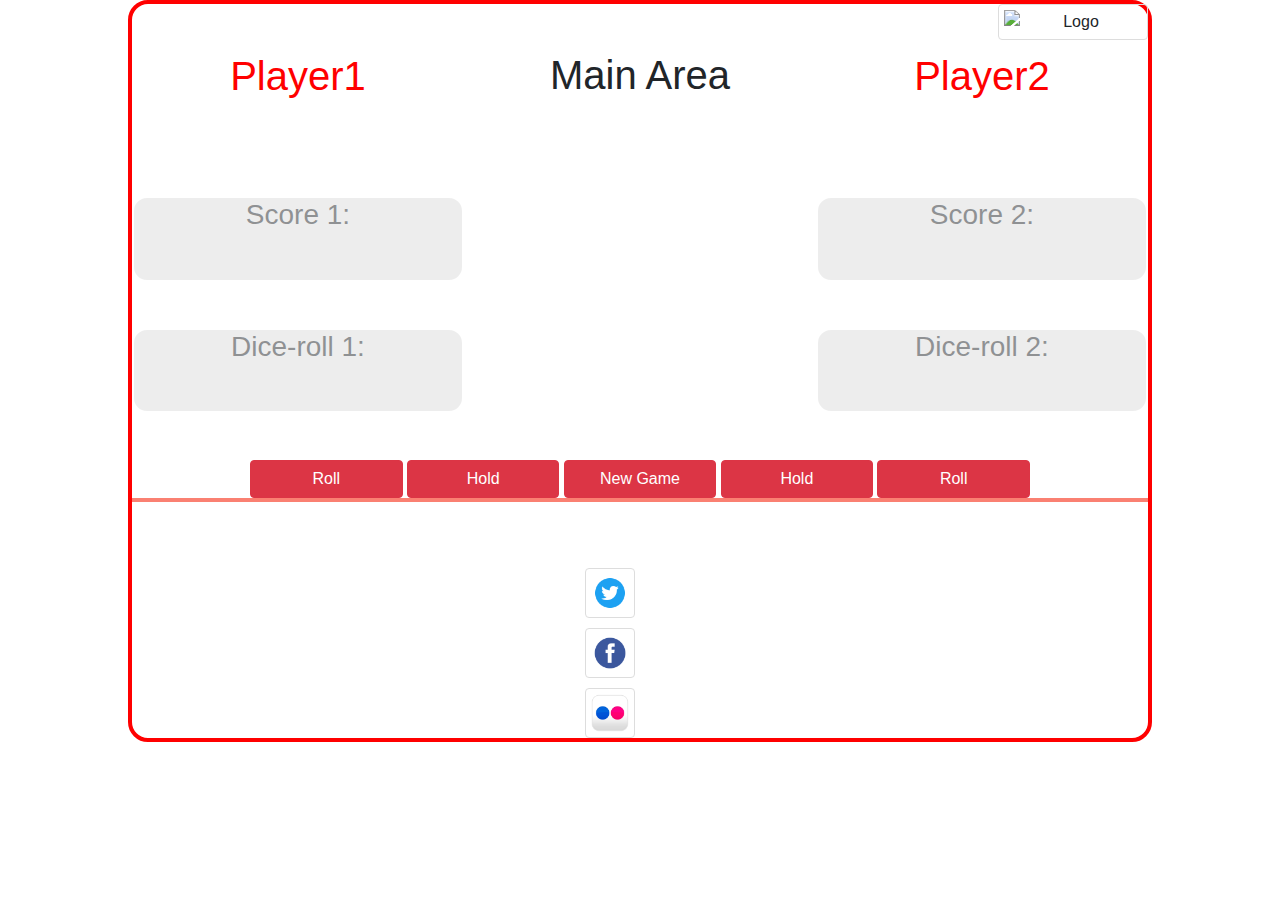
==== index.html @ 1595facb "Reorganised image forder and removed unused images" ====
<!DOCTYPE html>
<html lang="en">

<head>

    </script>

    <meta charset="UTF-8">
    <meta name="viewport" content="width=device-width, initial-scale=1.0">
    <meta http-equiv="X-UA-Compatible" content="ie=edge">
    <title>Pig Dice</title>
    <link rel="stylesheet" href="css/bootstrap4.css" type="text/css">
    <link rel="stylesheet" href="css/styles.css" type="text/css">
    <script src="js/jquery-3.3.1.js"></script>
    <script src="js/underscore.js"></script>
    <script src = "js/scripts.js"></script>
   
</head>

<body>
    <div class="grid">
        <div class="span-col-3">
            <!-- <div class="jumbotron">
            </div> -->
            <img src="images/blinkingpig.gif" alt="">
            <img id="logo" src="images/logo-dice_white_frame50.png" alt="Logo">
        </div>
        <div>
            <div class="players" id="player1">
                <h1>Player1</h1>

            </div>
        </div>
        <div class="span-row-3 dice-canvas">
            <h1>Main Area</h1>
        </div>
        <div>
            <div class="players" id="player2">
                <h1>Player2</h1>
            </div>
        </div>
        <div>
            <div class="cum-results" id="cum-results-1">
                <h3>Score 1:</h3>
                <h2 id="player1_cum_score"></h2>
            </div>
        </div>
        <div>
            <div class="cum-results" id="cum-results-2">
                <h3>Score 2:</h3>
                <!-- <form class="form-control" action="" method="get"></form> -->
            </div>
        </div>
        <div>
            <div class="dice-results" id="dice-results-1">
                <h3>Dice-roll 1:</h3>
                <!-- <form class="form-control" action="" method="get"></form> -->
                <h2 id ="player1_roll"></h2>
            </div>
        </div>
        <div>
            <div class="dice-results" id="dice-results-1">
                <h3>Dice-roll 2:</h3>
                <!-- <form class="form-control" action="" method="get"></form> -->
            </div>
        </div>
        <div class="span-col-3 game-controls">
            <button class="btn btn-danger" id="rollDice1">Roll</button>
            <button class="btn btn-danger" id="hold1">Hold</button>
            <button class="btn btn-danger">New Game</button>
            <button class="btn btn-danger" id="hold2">Hold</button>
            <button class="btn btn-danger" id="rollDice2">Roll</button>
            

        </div>
        <div>
            <h1 class="h1-footer">About us</h1>

        </div>
        <div>
            <h1 class="h1-footer">Social Media</h1>
            <div class="grid-social">
                <div><img class="social" src="images/socialmedia/twitter-icon.png" alt="Twitter"></div>
                <div><h5 class="h5social">@pigdice</h5></div>
                <div><img class="social" src="images/socialmedia/logo-facebook-rund.png" alt="Facebook"></div>
                <div><h5 class="h5social">#pigdice</h5></div>
                <div><img class="social" src="images/socialmedia/flickr-logo-png-4.png" alt="flickr"></div>
                <div><h5 class="h5social">flickr</h5></div>
            </div>

        </div>
        <div>
            <h1 class="h1-footer">Credits</h1>
        </div>
    </div>
</body>
---- css/styles.css ----
body {
    width: 80%;
    height: 100%;
    /* background-image: url("../images/splash-white-dice.jpg"); */
    background-size: 100%;
    margin:auto;
 
}

.grid {
    
    display: grid;
    grid-template-columns: repeat(3, 1fr);
    grid-gap: 10px;
    height: 100%;
    width: 100%;
    text-align: center;
    border: solid 4px red;
    border-radius: 20px;
}

.span-col-3 {
    grid-column: span 3 / auto;
}
.span-row-3 {
    grid-row: span 3 / auto;
}
#logo {
    display: flex;
    float: right;
    border: 1px solid #ddd;
    border-radius: 4px;
    padding: 5px;
    width: 150px;
}
.dice-canvas {
    width: 100%;
    height: 400px;
    border:1px solid white;
}
.players{
        
    width: 100%;
    color: red;
    border: solid 2px white;
}

.form-control {
    width: 75%;
    text-align: center
}
.game-controls{
    border-bottom: 4px solid salmon;
}

#rollingpig {
    display:flex;
    float: right;
    width: 150px;
}
h1.h1-footer{
    color: white;
}

.grid-social {
    display: grid;
    grid-template-columns: repeat(2, 1fr);
    grid-gap: 10px;

}
.social {
    display:flex;
    float: right;
    border: 1px solid #ddd;
    border-radius: 4px;
    padding: 5px;
    width: 50px;
}
.h5social{
    color:white;
    float:left;
    
}
.cum-results, .dice-results {
    border: 2px solid white;
    border-radius: 15px;
    background: #ddd;
    height: 70%;
    margin:auto;
    opacity: 0.5;

}
button {
    width: 15%;
    border-style: groove;
    
}
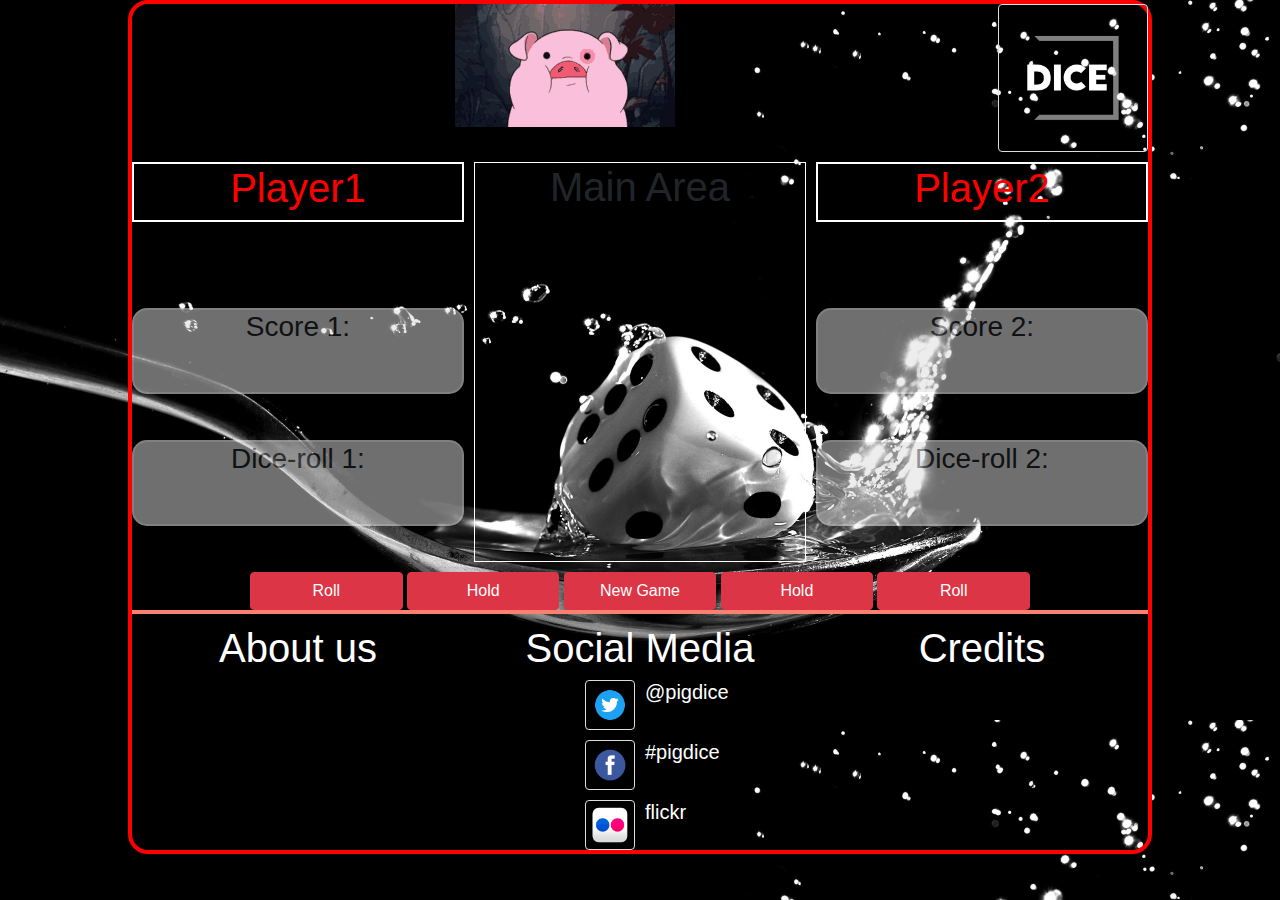
==== commit 4b1f88e8: "reorganised folders. adding logo" ====
--- a/index.html
+++ b/index.html
@@ -22,8 +22,8 @@
         <div class="span-col-3">
             <!-- <div class="jumbotron">
             </div> -->
-            <img src="images/blinkingpig.gif" alt="">
-            <img id="logo" src="images/logo-dice_white_frame50.png" alt="Logo">
+            <img src="images/logo/blinkingpig.gif" alt="">
+            <img id="logo" src="images/logo/logo-dice_white_frame50.png" alt="Logo">
         </div>
         <div>
             <div class="players" id="player1">
--- a/css/styles.css
+++ b/css/styles.css
@@ -1,7 +1,7 @@
 body {
     width: 80%;
     height: 100%;
-    /* background-image: url("../images/splash-white-dice.jpg"); */
+    background-image: url("../images/background/splash-white-dice.jpg");
     background-size: 100%;
     margin:auto;
  
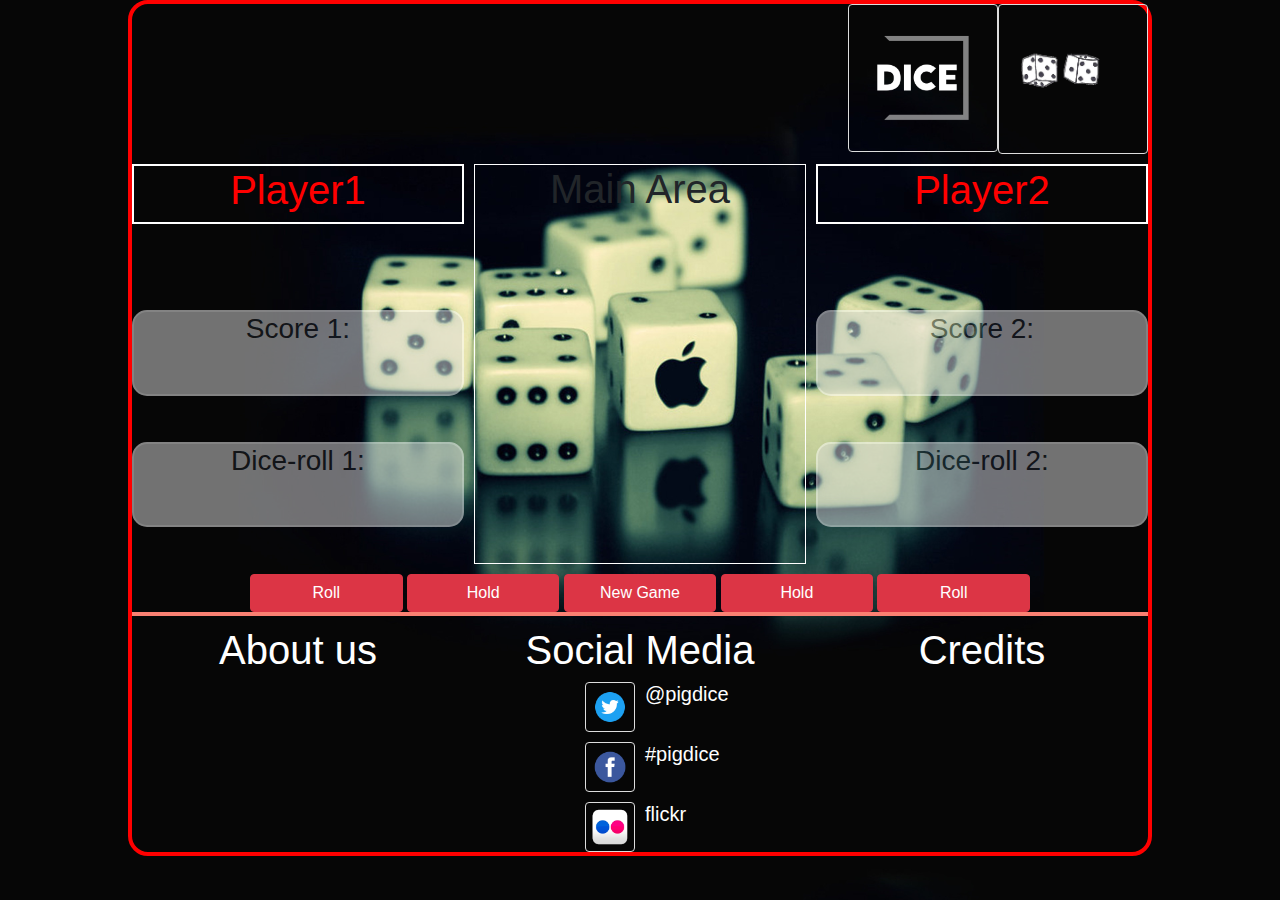
==== commit fc778845: "Added player 2 javascript code" ====
--- a/index.html
+++ b/index.html
@@ -13,8 +13,8 @@
     <link rel="stylesheet" href="css/styles.css" type="text/css">
     <script src="js/jquery-3.3.1.js"></script>
     <script src="js/underscore.js"></script>
-    <script src = "js/scripts.js"></script>
-   
+    <script src="js/scripts.js"></script>
+
 </head>
 
 <body>
@@ -22,7 +22,7 @@
         <div class="span-col-3">
             <!-- <div class="jumbotron">
             </div> -->
-            <img src="images/logo/blinkingpig.gif" alt="">
+            <img id="twodice" src="images/gifs/2dice.gif" alt="2dice">
             <img id="logo" src="images/logo/logo-dice_white_frame50.png" alt="Logo">
         </div>
         <div>
@@ -48,29 +48,28 @@
         <div>
             <div class="cum-results" id="cum-results-2">
                 <h3>Score 2:</h3>
-                <!-- <form class="form-control" action="" method="get"></form> -->
+                <h2 id="player2_cum_score"></h2>
             </div>
         </div>
         <div>
             <div class="dice-results" id="dice-results-1">
                 <h3>Dice-roll 1:</h3>
-                <!-- <form class="form-control" action="" method="get"></form> -->
-                <h2 id ="player1_roll"></h2>
+                <h2 id="player1_roll"></h2>
             </div>
         </div>
         <div>
             <div class="dice-results" id="dice-results-1">
                 <h3>Dice-roll 2:</h3>
-                <!-- <form class="form-control" action="" method="get"></form> -->
+                <h2 id="player2_roll"></h2>
             </div>
         </div>
         <div class="span-col-3 game-controls">
             <button class="btn btn-danger" id="rollDice1">Roll</button>
             <button class="btn btn-danger" id="hold1">Hold</button>
-            <button class="btn btn-danger">New Game</button>
+            <button class="btn btn-danger" id="initialize">New Game</button>
             <button class="btn btn-danger" id="hold2">Hold</button>
             <button class="btn btn-danger" id="rollDice2">Roll</button>
-            
+
 
         </div>
         <div>
@@ -81,11 +80,17 @@
             <h1 class="h1-footer">Social Media</h1>
             <div class="grid-social">
                 <div><img class="social" src="images/socialmedia/twitter-icon.png" alt="Twitter"></div>
-                <div><h5 class="h5social">@pigdice</h5></div>
+                <div>
+                    <h5 class="h5social">@pigdice</h5>
+                </div>
                 <div><img class="social" src="images/socialmedia/logo-facebook-rund.png" alt="Facebook"></div>
-                <div><h5 class="h5social">#pigdice</h5></div>
+                <div>
+                    <h5 class="h5social">#pigdice</h5>
+                </div>
                 <div><img class="social" src="images/socialmedia/flickr-logo-png-4.png" alt="flickr"></div>
-                <div><h5 class="h5social">flickr</h5></div>
+                <div>
+                    <h5 class="h5social">flickr</h5>
+                </div>
             </div>
 
         </div>
--- a/css/styles.css
+++ b/css/styles.css
@@ -1,7 +1,7 @@
 body {
     width: 80%;
     height: 100%;
-    background-image: url("../images/background/splash-white-dice.jpg");
+    background-image: url("../images/background/Cool-Apple-1920x1080.jpg");
     background-size: 100%;
     margin:auto;
  
@@ -25,7 +25,7 @@
 .span-row-3 {
     grid-row: span 3 / auto;
 }
-#logo {
+#logo, #twodice {
     display: flex;
     float: right;
     border: 1px solid #ddd;
@@ -33,6 +33,7 @@
     padding: 5px;
     width: 150px;
 }
+
 .dice-canvas {
     width: 100%;
     height: 400px;
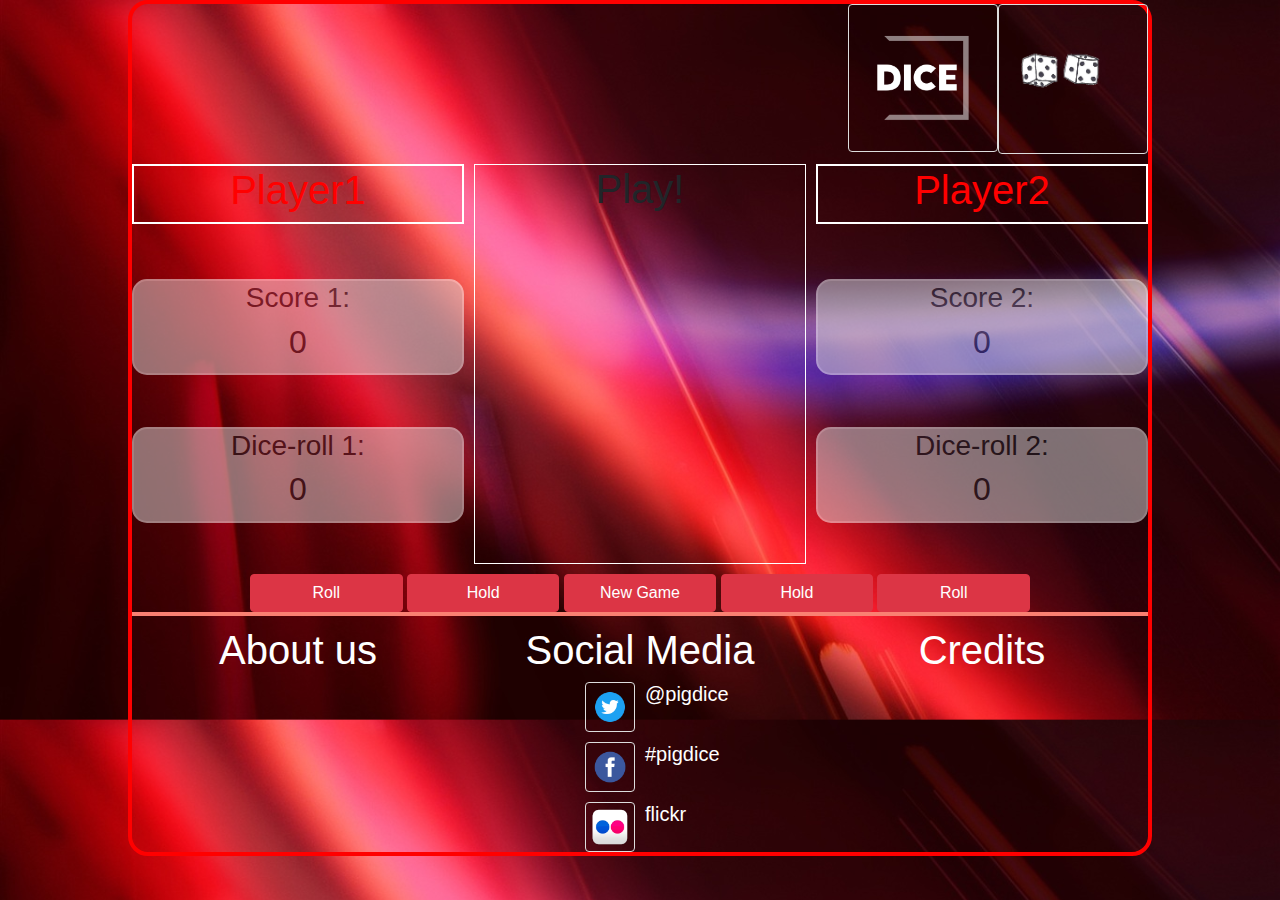
==== commit 27a586f2: "added Visual update to dispaly zero scores and player 1 and player 2 on pay load." ====
--- a/index.html
+++ b/index.html
@@ -26,17 +26,18 @@
             <img id="logo" src="images/logo/logo-dice_white_frame50.png" alt="Logo">
         </div>
         <div>
-            <div class="players" id="player1">
-                <h1>Player1</h1>
+            <div class="players" >
+                <h1 id="player1">Player1</h1>
 
             </div>
         </div>
         <div class="span-row-3 dice-canvas">
-            <h1>Main Area</h1>
+            <h1>Play!</h1>
+            <img class="dice" src="images/dice-results/2-2b.png" alt="dice2" width="50%"> 
         </div>
         <div>
-            <div class="players" id="player2">
-                <h1>Player2</h1>
+            <div class="players" >
+                <h1 id="player2">Player2</h1>
             </div>
         </div>
         <div>
@@ -64,11 +65,11 @@
             </div>
         </div>
         <div class="span-col-3 game-controls">
-            <button class="btn btn-danger" id="rollDice1">Roll</button>
-            <button class="btn btn-danger" id="hold1">Hold</button>
+            <button class="btn btn-danger" id="rollDice1" name="p1roll" >Roll</button>
+            <button class="btn btn-danger" id="hold1" name="p1hold">Hold</button>
             <button class="btn btn-danger" id="initialize">New Game</button>
-            <button class="btn btn-danger" id="hold2">Hold</button>
-            <button class="btn btn-danger" id="rollDice2">Roll</button>
+            <button class="btn btn-danger" id="hold2" name="p2hold">Hold</button>
+            <button class="btn btn-danger" id="rollDice2" name="p2roll">Roll</button>
 
 
         </div>
--- a/css/styles.css
+++ b/css/styles.css
@@ -1,7 +1,7 @@
 body {
     width: 80%;
     height: 100%;
-    background-image: url("../images/background/Cool-Apple-1920x1080.jpg");
+    background-image: url("../images/background/Red-abstract-background_1366x768.jpg");
     background-size: 100%;
     margin:auto;
  
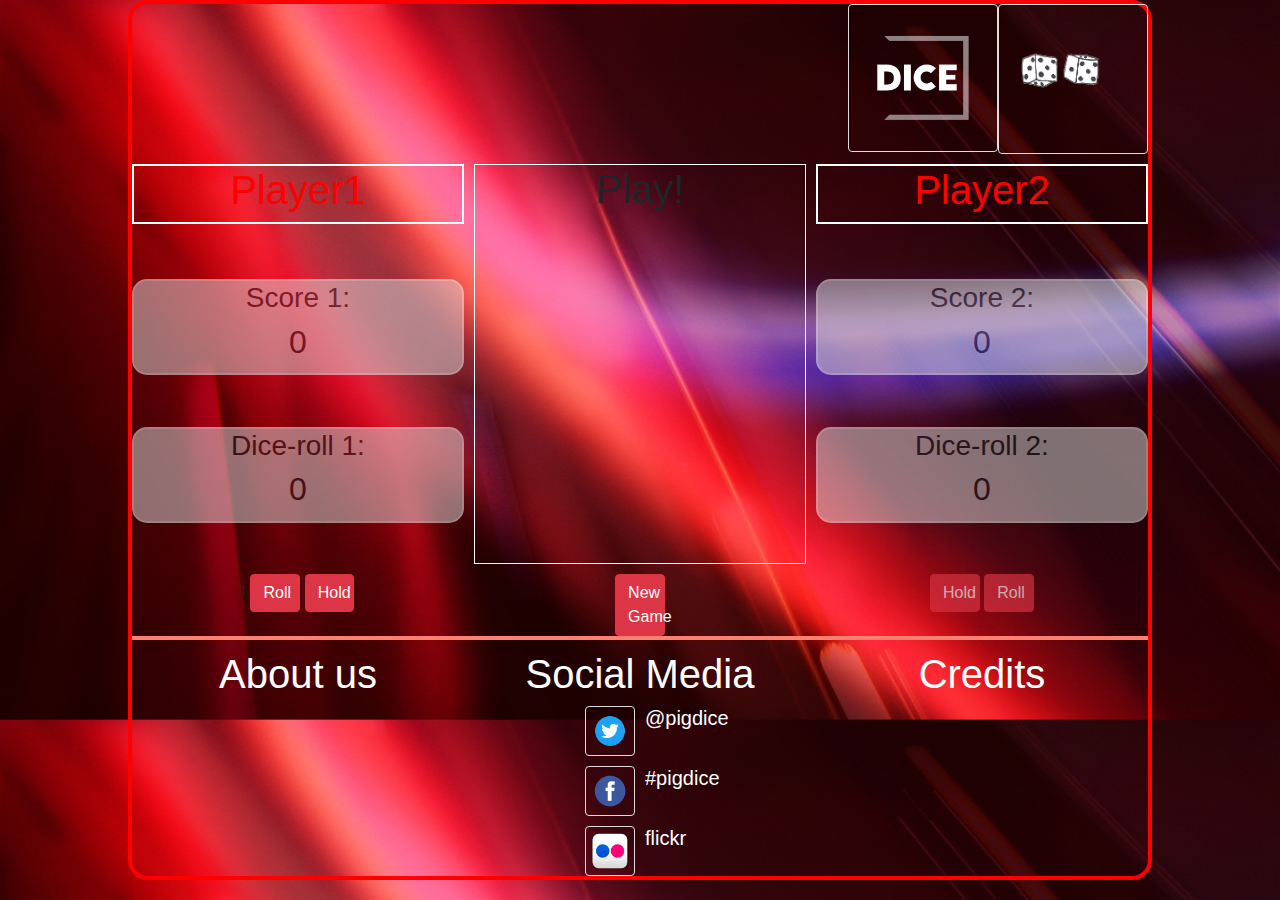
==== commit a79d1caa: "added event listener to the hold buttons ans added disabled attribute to the player 2 buttins" ====
--- a/index.html
+++ b/index.html
@@ -26,17 +26,17 @@
             <img id="logo" src="images/logo/logo-dice_white_frame50.png" alt="Logo">
         </div>
         <div>
-            <div class="players" >
+            <div class="players active player1-banner" >
                 <h1 id="player1">Player1</h1>
 
             </div>
         </div>
         <div class="span-row-3 dice-canvas">
             <h1>Play!</h1>
-            <img class="dice" src="images/dice-results/2-2b.png" alt="dice2" width="50%"> 
+            <img class="dice" src="" alt="dice2" width="50%"> 
         </div>
         <div>
-            <div class="players" >
+            <div class="players active player2-banner" >
                 <h1 id="player2">Player2</h1>
             </div>
         </div>
@@ -65,11 +65,23 @@
             </div>
         </div>
         <div class="span-col-3 game-controls">
-            <button class="btn btn-danger" id="rollDice1" name="p1roll" >Roll</button>
-            <button class="btn btn-danger" id="hold1" name="p1hold">Hold</button>
-            <button class="btn btn-danger" id="initialize">New Game</button>
-            <button class="btn btn-danger" id="hold2" name="p2hold">Hold</button>
-            <button class="btn btn-danger" id="rollDice2" name="p2roll">Roll</button>
+            <div class="controls">
+                <div class=" player1-turn active">I
+                    <button class="btn btn-danger" id="rollDice1" name="p1roll">Roll</button>
+                    <button class="btn btn-danger" id="hold1" name="p1hold">Hold</button>
+                </div>
+                <div class="initialize"><button class="btn btn-danger" id="initialize">New Game</button></div>
+                <div class=player2-turn>
+                    <button class="btn btn-danger" id="hold2" name="p2hold" disabled>Hold</button>
+                    <button class="btn btn-danger" id="rollDice2" name="p2roll" disabled>Roll</button>
+                </div>
+            </div>
+
+            
+            
+            
+            
+            
 
 
         </div>
--- a/css/styles.css
+++ b/css/styles.css
@@ -96,3 +96,8 @@
     border-style: groove;
     
 }
+.controls {
+    display: grid;
+    grid-template-columns: repeat(3, 1fr);
+    grid-gap: 10px;
+}
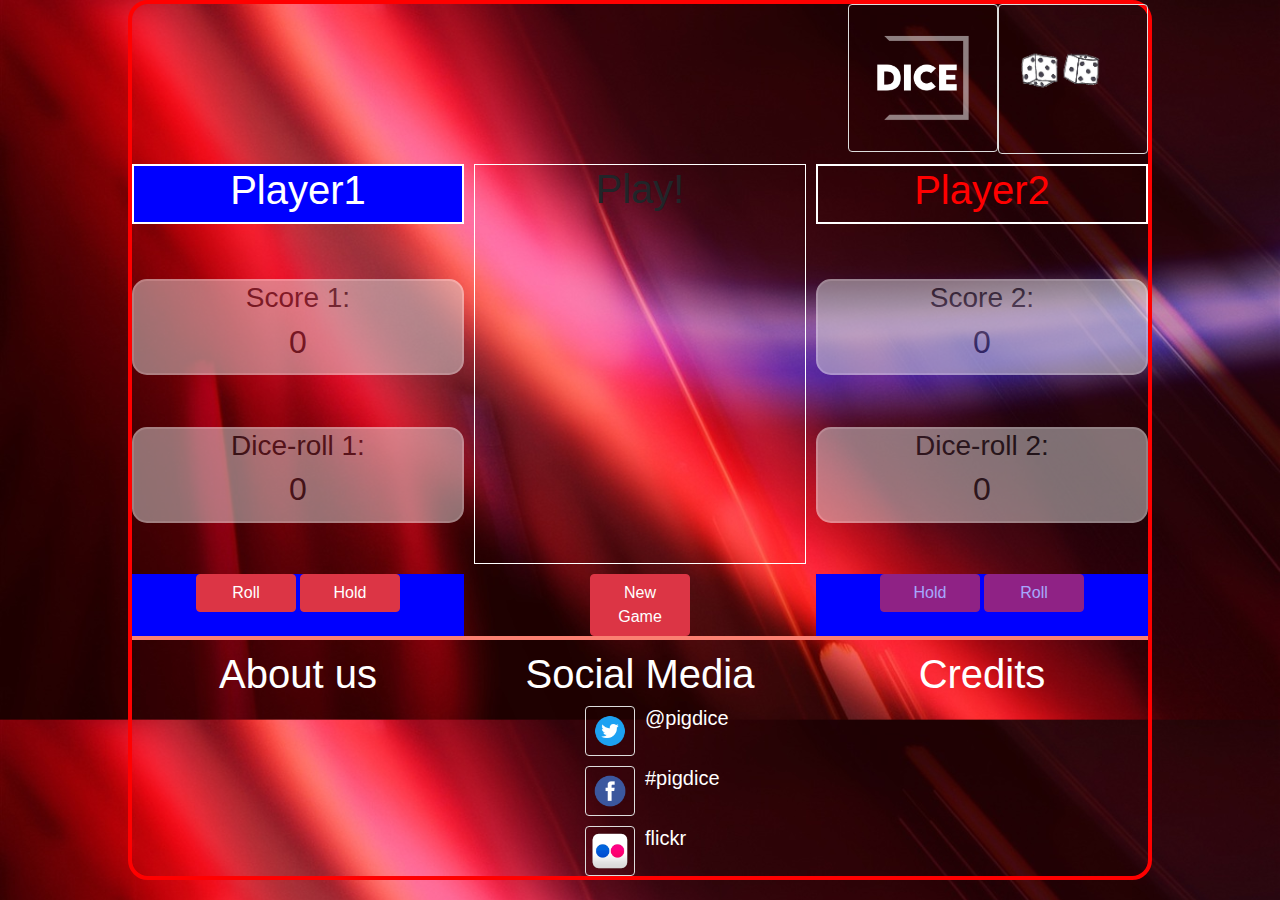
==== commit 30d1182f: "removed bug on class remove and player switch" ====
--- a/index.html
+++ b/index.html
@@ -36,7 +36,7 @@
             <img class="dice" src="" alt="dice2" width="50%"> 
         </div>
         <div>
-            <div class="players active player2-banner" >
+            <div class="players player2-banner active" >
                 <h1 id="player2">Player2</h1>
             </div>
         </div>
@@ -66,12 +66,12 @@
         </div>
         <div class="span-col-3 game-controls">
             <div class="controls">
-                <div class=" player1-turn active">I
+                <div class="player1-turn active">
                     <button class="btn btn-danger" id="rollDice1" name="p1roll">Roll</button>
                     <button class="btn btn-danger" id="hold1" name="p1hold">Hold</button>
                 </div>
                 <div class="initialize"><button class="btn btn-danger" id="initialize">New Game</button></div>
-                <div class=player2-turn>
+                <div class="player2-turn active">
                     <button class="btn btn-danger" id="hold2" name="p2hold" disabled>Hold</button>
                     <button class="btn btn-danger" id="rollDice2" name="p2roll" disabled>Roll</button>
                 </div>
--- a/css/styles.css
+++ b/css/styles.css
@@ -92,12 +92,19 @@
 
 }
 button {
-    width: 15%;
-    border-style: groove;
+    width: 30%;
+    border: 3px;
+    border-style: ridge; 
     
 }
 .controls {
     display: grid;
     grid-template-columns: repeat(3, 1fr);
     grid-gap: 10px;
+    margin: auto;
+
 }
+.active {
+    background-color: blue;
+    color: white
+}